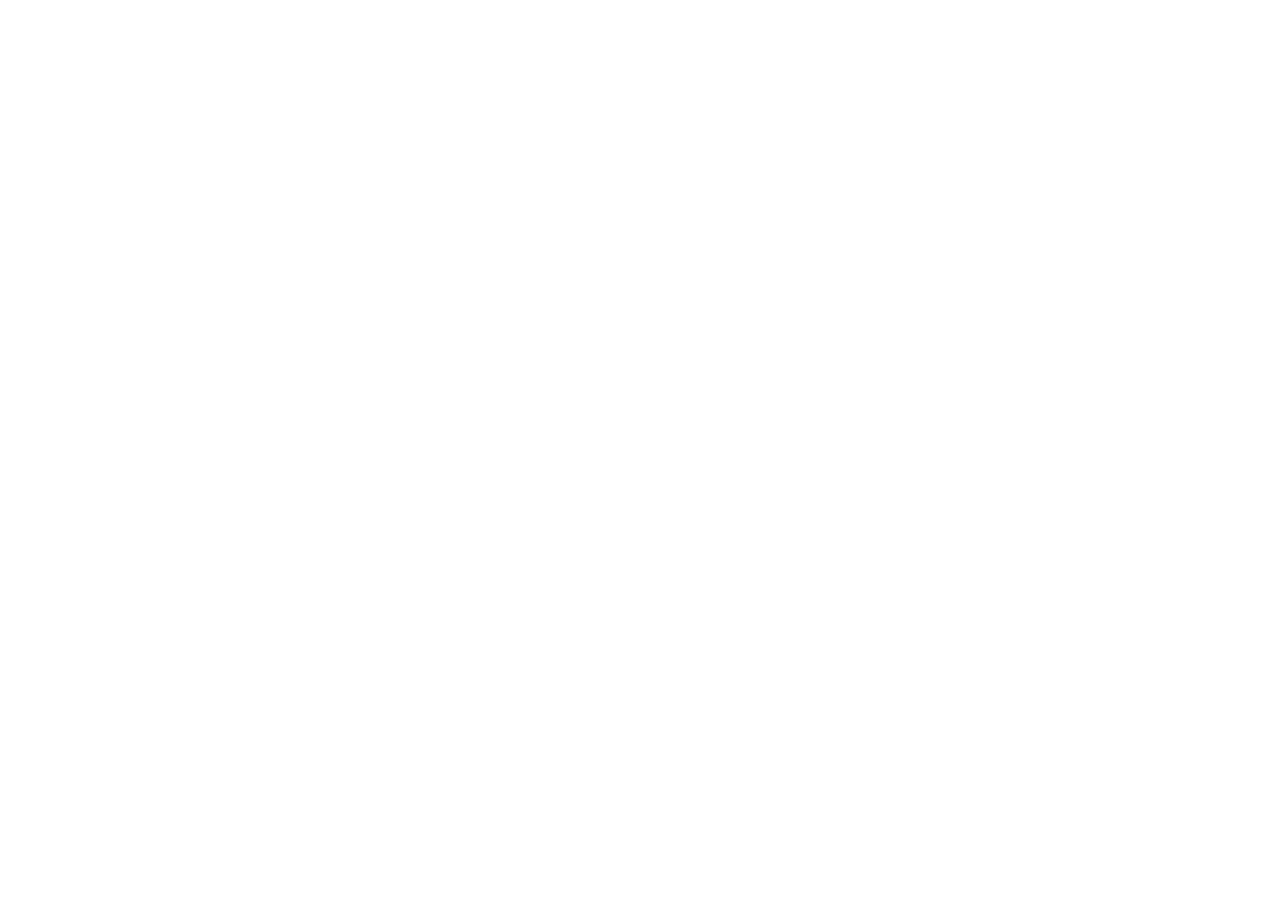
==== index.html @ 3c77a398 "Initial structure" ====
<!DOCTYPE html>
<html lang="en">
  <head>
    <meta charset="UTF-8" />
    <meta http-equiv="X-UA-Compatible" content="IE=edge" />
    <meta name="viewport" content="width=device-width, initial-scale=1.0" />
    <link rel="preconnect" href="https://fonts.googleapis.com" />
    <link rel="preconnect" href="https://fonts.gstatic.com" crossorigin />
    <link
      href="https://fonts.googleapis.com/css2?family=DM+Sans:wght@400;500;700&family=Dosis:wght@200;400;700&family=Inter:wght@300;500&family=Quicksand:wght@300;500;700&family=Roboto:ital,wght@0,100;0,400;0,700;0,900;1,100&display=swap"
      rel="stylesheet"
    />
    <link rel="stylesheet" href="./styles/style.css" />

    <title>Pokedex - App</title>
  </head>
  <body>
    
    <script src="./js/index.js"></script>
  </body>
</html>
---- styles/style.css ----
* {
  margin: 0;
  padding: 0;
  box-sizing: border-box;
}

html {
  font-size: 62.5%;
}

body { 
  font-size: 1.6rem;
  font-family: 'Dosis', sans-serif;
}
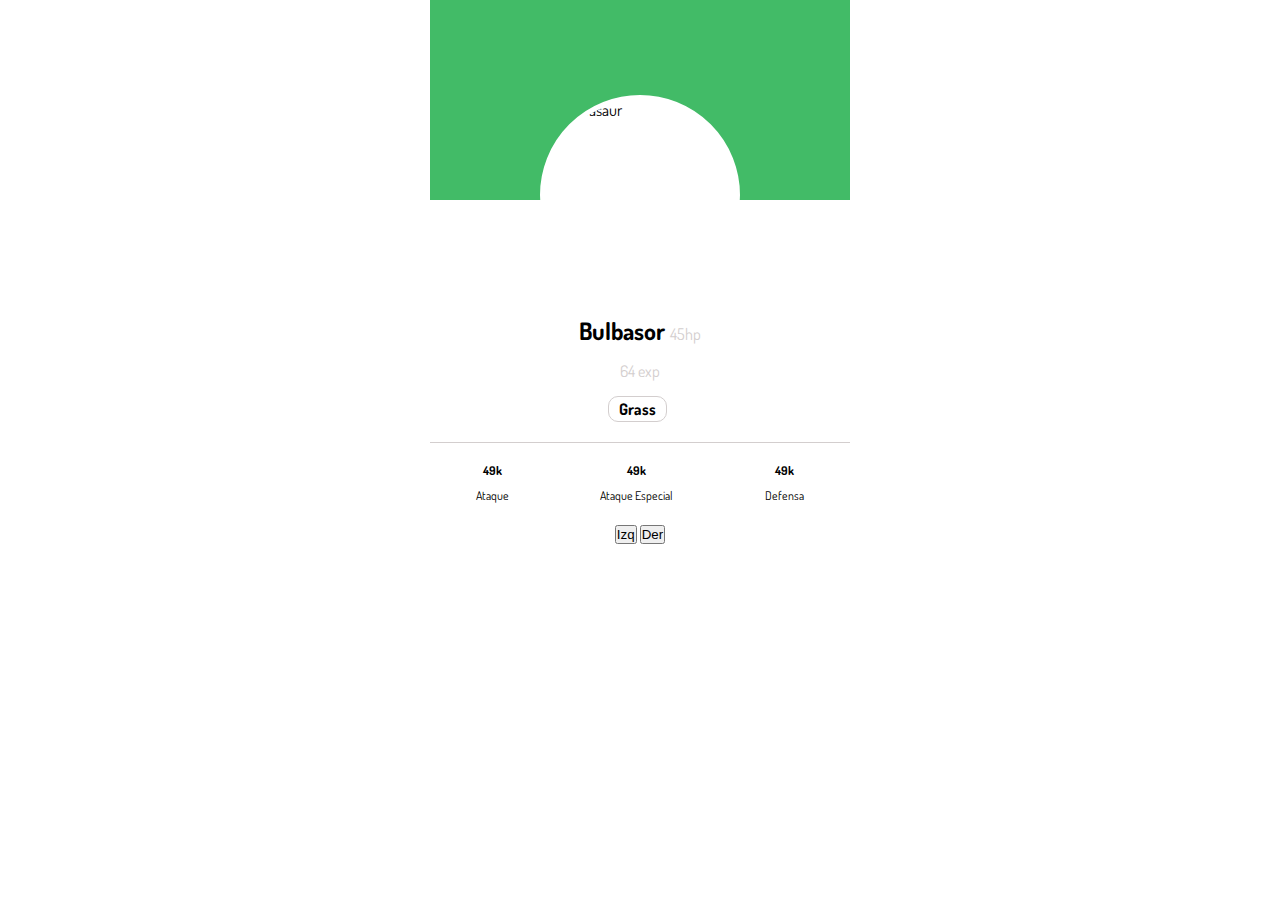
==== commit eb26d3a3: "Card view" ====
--- a/index.html
+++ b/index.html
@@ -15,7 +15,46 @@
     <title>Pokedex - App</title>
   </head>
   <body>
-    
+    <main id="pokedex" class="pokedex-container">
+      <section id="pokemon-detail" class="pokemon-card">
+        <div class="card-background"></div>
+        
+        <article class="pokemon-card--body">
+          <img class="pokemon-image" src="https://raw.githubusercontent.com/PokeAPI/sprites/master/sprites/pokemon/other/dream-world/1.svg" alt="Bulbasaur">
+          
+          <h2 class="pokemon-name">
+            Bulbasor
+            <span> 45hp </span>
+          </h2>
+          <p class="card-body--text"> 64 exp</p>
+          <p class="pokemon-types">
+            <span>
+              Grass
+            </span>
+          </p>
+        </article>
+
+        <article class="pokemon-card--footer">
+          <div class="card-fotter--stats">
+            <h4> 49k </h4>
+            <span> Ataque </span>
+          </div>
+          <div class="card-fotter--stats">
+            <h4> 49k </h4>
+            <span> Ataque Especial </span>
+          </div>
+          <div class="card-fotter--stats">
+            <h4> 49k </h4>
+            <span> Defensa </span>
+          </div>
+        </article>
+      </section>
+
+      <section class="button-container">
+        <button id="btnLeft" class="arrow-button"> Izq </button>
+        <button id="btnRight" class="arrow-button"> Der </button>
+      </section>
+    </main>
     <script src="./js/index.js"></script>
   </body>
 </html>
--- a/styles/style.css
+++ b/styles/style.css
@@ -1,3 +1,7 @@
+:root {
+  --main-font-color: #b186ff;
+  --secundary-color: #d3cece;
+}
 * {
   margin: 0;
   padding: 0;
@@ -11,4 +15,85 @@
 body { 
   font-size: 1.6rem;
   font-family: 'Dosis', sans-serif;
+  color: var(--font-color);
+}
+
+.pokedex-container {
+  width: 100%;
+  height: 100vh;
+  display: flex;
+  flex-direction: column;
+  /* justify-content: center; */
+  align-items: center;
+}
+
+.pokemon-card {
+  width: 100%;
+  max-width: 420px;
+  height: auto;
+}
+
+.card-background {
+  width: 100%;
+  height: 200px;
+  display: block;
+  background-color: rgb(66, 187, 103);
+}
+
+.pokemon-card--body {
+  display: flex;
+  flex-direction: column;
+  justify-content: center;
+  align-items: center;
+  border-bottom: 1px solid var(--secundary-color);
+}
+.pokemon-card--body img {
+  width: 200px;
+  height: 200px;
+  margin-top: calc(-100px - 5px);
+  margin-bottom: 20px;
+  border: 5px solid white;
+  border-radius: 50%;
+  background-color: white;
+}
+
+.pokemon-name span,
+.card-body--text  {
+  font-weight: normal;
+  font-size: 1.6rem;
+  color: var(--secundary-color);
+}
+
+.card-body--text {
+  margin: 15px 0;;
+}
+
+.pokemon-types {
+  margin-bottom: 20px;
+  display: flex;
+  justify-content: space-between;
+}
+
+.pokemon-types span {
+  margin-right: 5px;
+  padding: 2px 10px;
+  border: 1px solid  var(--secundary-color);
+  border-radius: 10px;
+  text-align: center;
+  font-weight: bold;
+}
+
+/* Card Footer */
+.pokemon-card--footer {
+  display: flex;
+  justify-content: space-around;
+}
+.pokemon-card--footer h4 {
+  margin-bottom: 10px;
+}
+
+.card-fotter--stats {
+  margin: 20px 0;
+  text-align: center;
+  font-size: 1.2rem;
 }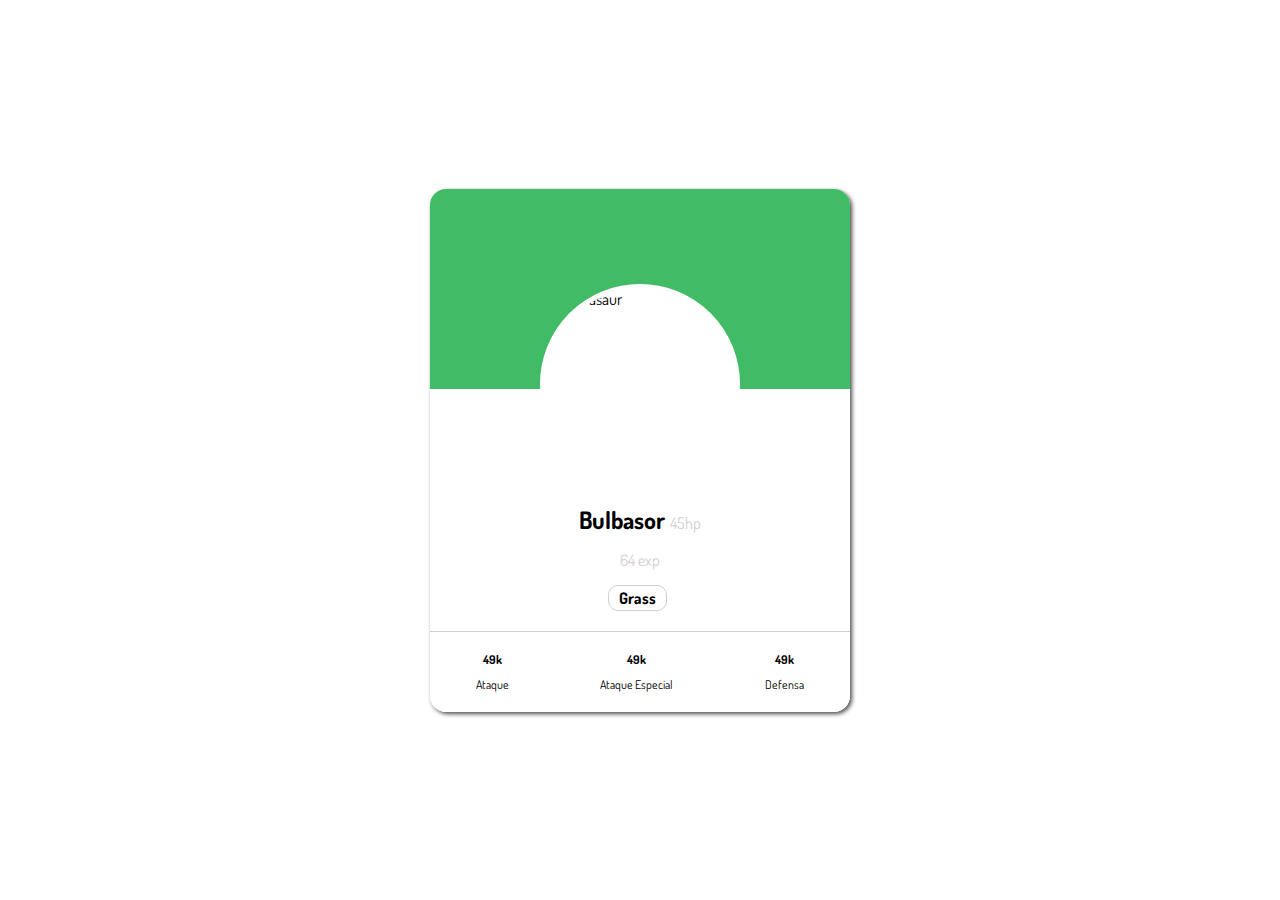
==== commit ae48a37b: "Style por pokedex card ready" ====
--- a/index.html
+++ b/index.html
@@ -11,6 +11,10 @@
       rel="stylesheet"
     />
     <link rel="stylesheet" href="./styles/style.css" />
+    <script
+      src="https://kit.fontawesome.com/1db2702c51.js"
+      crossorigin="anonymous"
+    ></script>
 
     <title>Pokedex - App</title>
   </head>
@@ -51,8 +55,12 @@
       </section>
 
       <section class="button-container">
-        <button id="btnLeft" class="arrow-button"> Izq </button>
-        <button id="btnRight" class="arrow-button"> Der </button>
+        <button id="btnLeft" class="arrow-button"> 
+          <span> <i class="fa-solid fa-arrow-left"></i> </span>  
+        </button>
+        <button id="btnRight" class="arrow-button">
+          <span><i class="fa-solid fa-arrow-right"></i></span>
+        </button>
       </section>
     </main>
     <script src="./js/index.js"></script>
--- a/styles/style.css
+++ b/styles/style.css
@@ -18,12 +18,17 @@
   color: var(--font-color);
 }
 
+button:hover {
+  cursor: pointer;
+}
+
 .pokedex-container {
   width: 100%;
   height: 100vh;
+  position: relative;
   display: flex;
   flex-direction: column;
-  /* justify-content: center; */
+  justify-content: center;
   align-items: center;
 }
 
@@ -31,6 +36,10 @@
   width: 100%;
   max-width: 420px;
   height: auto;
+  border-radius: 16px;
+  background-color: white;
+  overflow: hidden;
+  box-shadow: 2px 2px 4px rgb(0 0 0 / 70%);
 }
 
 .card-background {
@@ -46,6 +55,7 @@
   justify-content: center;
   align-items: center;
   border-bottom: 1px solid var(--secundary-color);
+  background-color: white;
 }
 .pokemon-card--body img {
   width: 200px;
@@ -87,6 +97,7 @@
 .pokemon-card--footer {
   display: flex;
   justify-content: space-around;
+  background-color: white;
 }
 .pokemon-card--footer h4 {
   margin-bottom: 10px;
@@ -96,4 +107,21 @@
   margin: 20px 0;
   text-align: center;
   font-size: 1.2rem;
+}
+
+/* Buttons */
+.button-container {
+  width: 320px;
+  position: absolute;
+  display: flex;
+  justify-content: space-between;
+}
+.arrow-button {
+  background: transparent;
+  border: none;
+}
+
+.arrow-button span {
+  margin: 0 15px;
+  font-size: 2rem;
 }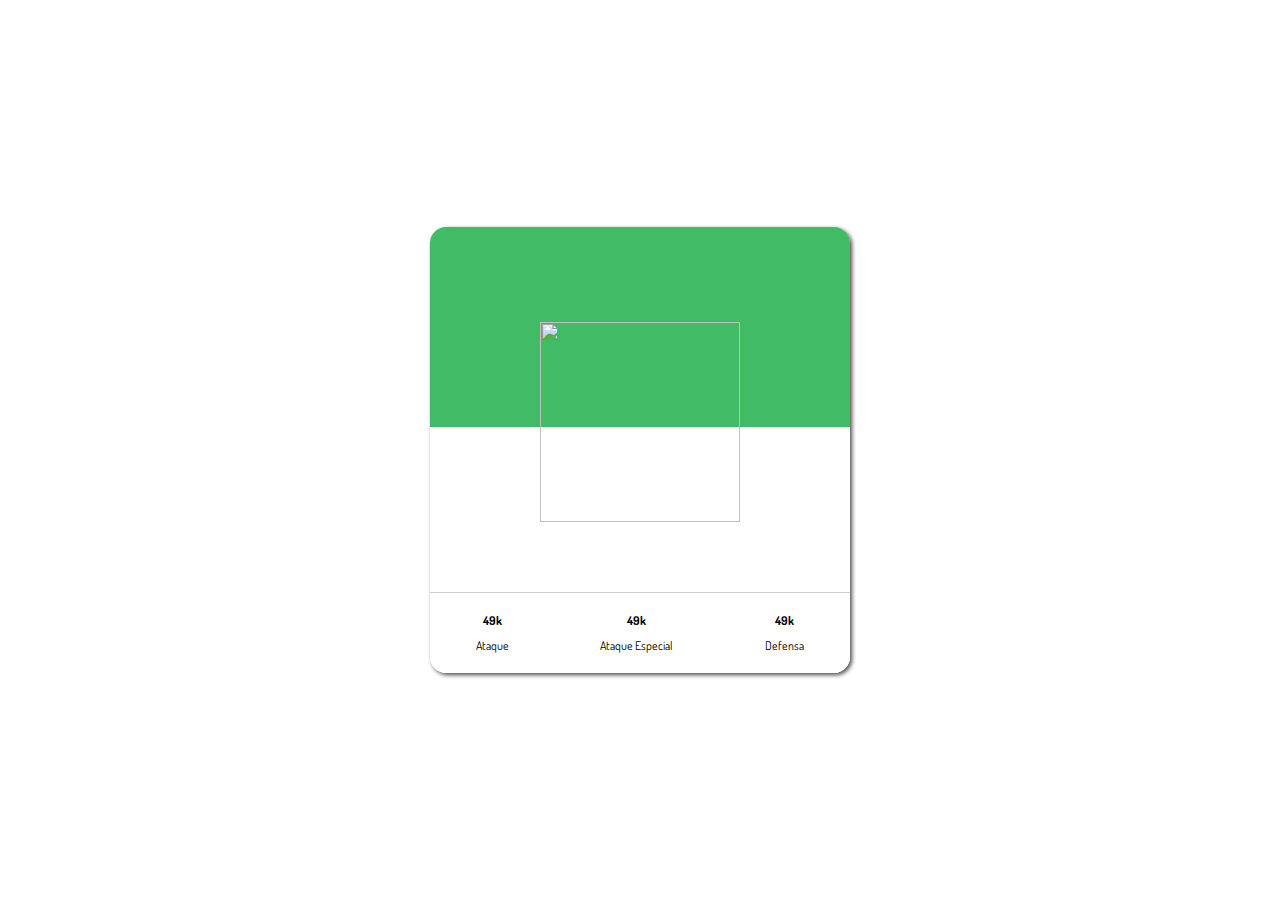
==== commit ab1b4404: "Request to pokeapi" ====
--- a/index.html
+++ b/index.html
@@ -24,17 +24,18 @@
         <div class="card-background"></div>
         
         <article class="pokemon-card--body">
-          <img class="pokemon-image" src="https://raw.githubusercontent.com/PokeAPI/sprites/master/sprites/pokemon/other/dream-world/1.svg" alt="Bulbasaur">
+          <img class="pokemon-image" id="pokemon-img" src="" alt="">
+          <!-- <img class="pokemon-image" id="pokemon-img" src="https://raw.githubusercontent.com/PokeAPI/sprites/master/sprites/pokemon/other/dream-world/1.svg" alt="Bulbasaur"> -->
           
-          <h2 class="pokemon-name">
-            Bulbasor
-            <span> 45hp </span>
+          <h2 class="pokemon-name" id="pokemon-name">
+            <!-- Bulbasor
+            <span> 45hp </span> -->
           </h2>
-          <p class="card-body--text"> 64 exp</p>
-          <p class="pokemon-types">
-            <span>
+          <p class="card-body--text" id="pokemon-exp"> </p>
+          <p class="pokemon-types" id="pokemon-types">
+            <!-- <span>
               Grass
-            </span>
+            </span> -->
           </p>
         </article>
 
@@ -55,14 +56,16 @@
       </section>
 
       <section class="button-container">
-        <button id="btnLeft" class="arrow-button"> 
+        <button id="btnLeft" class="arrow-button" onclick="onClickPrev()"> 
           <span> <i class="fa-solid fa-arrow-left"></i> </span>  
         </button>
-        <button id="btnRight" class="arrow-button">
+        <button id="btnRight" class="arrow-button" onclick="onClicknext()">
           <span><i class="fa-solid fa-arrow-right"></i></span>
         </button>
       </section>
     </main>
+    <script src="https://cdn.jsdelivr.net/npm/axios/dist/axios.min.js"></script>
+    <script src="./js/utils.js"></script>
     <script src="./js/index.js"></script>
   </body>
 </html>
--- a/styles/style.css
+++ b/styles/style.css
@@ -62,9 +62,9 @@
   height: 200px;
   margin-top: calc(-100px - 5px);
   margin-bottom: 20px;
-  border: 5px solid white;
+  /* border: 5px solid white;
   border-radius: 50%;
-  background-color: white;
+  background-color: white; */
 }
 
 .pokemon-name span,
@@ -80,12 +80,15 @@
 
 .pokemon-types {
   margin-bottom: 20px;
+  padding: 0 20px;
   display: flex;
   justify-content: space-between;
+  flex-wrap: wrap;
 }
 
 .pokemon-types span {
   margin-right: 5px;
+  margin-bottom: 5px;
   padding: 2px 10px;
   border: 1px solid  var(--secundary-color);
   border-radius: 10px;
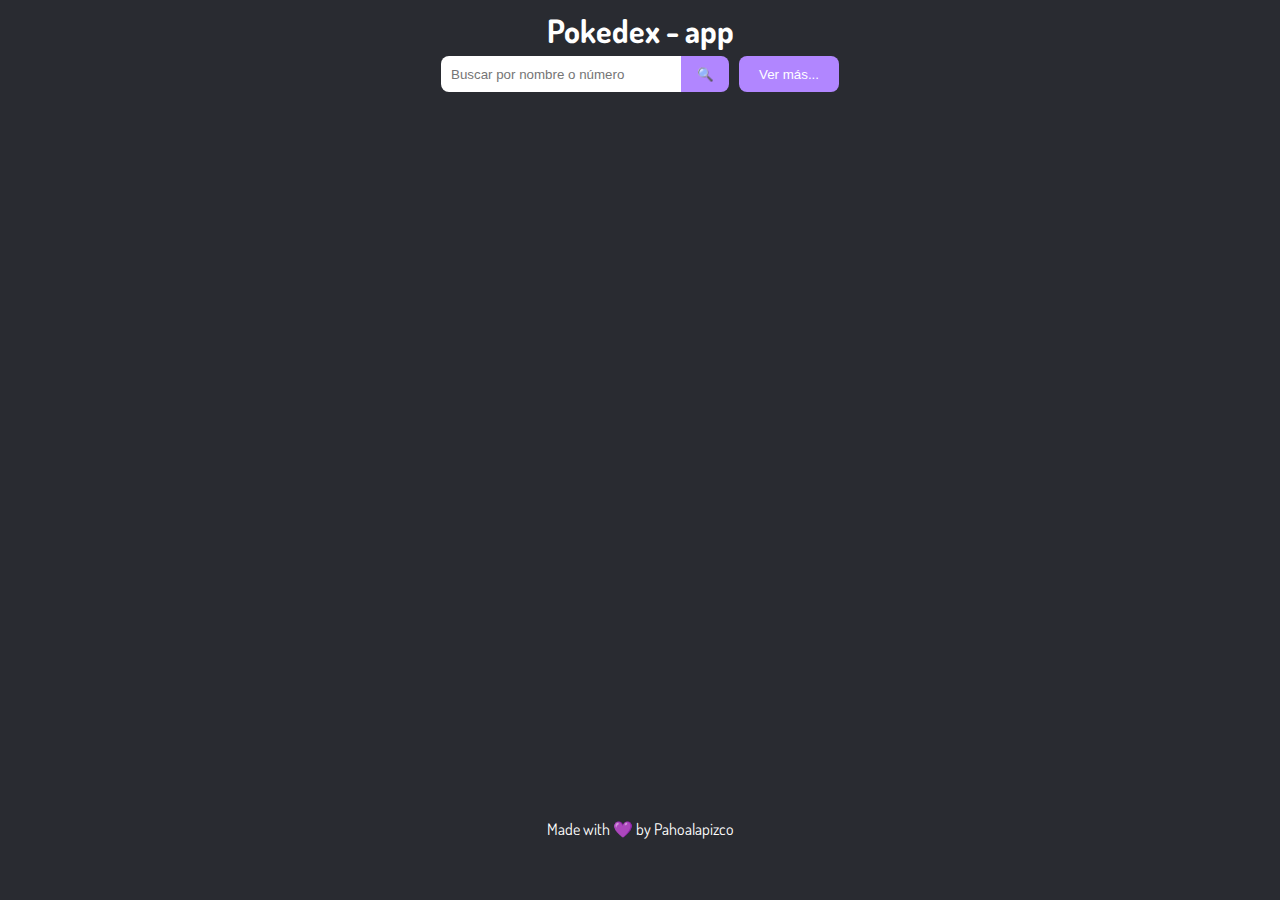
==== commit fb4360c9: "Change file structures" ====
--- a/index.html
+++ b/index.html
@@ -10,7 +10,8 @@
       href="https://fonts.googleapis.com/css2?family=DM+Sans:wght@400;500;700&family=Dosis:wght@200;400;700&family=Inter:wght@300;500&family=Quicksand:wght@300;500;700&family=Roboto:ital,wght@0,100;0,400;0,700;0,900;1,100&display=swap"
       rel="stylesheet"
     />
-    <link rel="stylesheet" href="./styles/style.css" />
+    <link rel="stylesheet" href="./styles/pokedex.css" />
+    <link rel="shortcut icon" href="https://assets.pokemon.com/static2/_ui/img/favicon.ico" type="image/x-icon">
     <script
       src="https://kit.fontawesome.com/1db2702c51.js"
       crossorigin="anonymous"
@@ -19,23 +20,52 @@
     <title>Pokedex - App</title>
   </head>
   <body>
+    <header>
+      <h1>Pokedex - app</h1>
+      <section id="searchContainer" class="search-container">
+        <form class="search-form" action="">
+          <input type="text" name="" id="searchInput" placeholder="Buscar por nombre o n&uacute;mero" autocomplete="off">
+          <button id="searchButton" class="search-button"> 🔍 </button>
+          <button class="generic-button" onclick="loadMore()" id="btnLoadMore"> Ver m&aacute;s...</button>
+        </form>
+
+      </section>
+    </header>
+    <!-- Pokedex with cards -->
     <main id="pokedex" class="pokedex-container">
-      <section id="pokemon-detail" class="pokemon-card">
-        <div class="card-background"></div>
+      <section id="pokemonListPreview" class="pokemon-container">
+        <!-- Layout -->
+        <!-- <article class="pokemon-img-container">
+          <h3 class="pokemon-name"> Bulbasaur <span># 001</span> </h3>          
+          <img class="pokemon-img" src="https://raw.githubusercontent.com/PokeAPI/sprites/master/sprites/pokemon/other/dream-world/1.svg" alt="" srcset="">
+
+          <p class="pokemon-types" >
+            <span style="background-color: var(--grass-type);"> Grass </span>
+            <span style="background-color: var(--grass-type);"> Grass </span>
+            <span style="background-color: var(--grass-type);"> Grass </span>
+          </p> -->
+        </article>
+      </section>
+
+      <!-- Pokemon-card -->
+      <section id="pokemon-detail" class="pokemon-card inactive">
+        <div class="card-background">
+          <button class="arrow-button" id="btnBack">
+            <span><i class="fa-solid fa-angle-left"></i></span>
+          </button>
+        </div>
         
         <article class="pokemon-card--body">
-          <img class="pokemon-image" id="pokemon-img" src="" alt="">
-          <!-- <img class="pokemon-image" id="pokemon-img" src="https://raw.githubusercontent.com/PokeAPI/sprites/master/sprites/pokemon/other/dream-world/1.svg" alt="Bulbasaur"> -->
+          <img class="pokemon-card-image" id="pokemon-card-image" src="" alt="">
+          <!-- <img class="pokemon-card-image" id="pokemon-card-image" src="https://raw.githubusercontent.com/PokeAPI/sprites/master/sprites/pokemon/other/dream-world/1.svg" alt="Bulbasaur"> -->
           
           <h2 class="pokemon-name" id="pokemon-name">
-            <!-- Bulbasor
-            <span> 45hp </span> -->
+            <!-- Bulbasor -->
+            <!-- <span> 45hp </span> -->
           </h2>
           <p class="card-body--text" id="pokemon-exp"> </p>
           <p class="pokemon-types" id="pokemon-types">
-            <!-- <span>
-              Grass
-            </span> -->
+            <!-- <span style="background-color: var(--grass-type);"> Grass </span> -->
           </p>
         </article>
 
@@ -55,17 +85,30 @@
         </article>
       </section>
 
-      <section class="button-container">
-        <button id="btnLeft" class="arrow-button" onclick="onClickPrev()"> 
+      <section class="button-container inactive" id="button-container-detail">
+        <button id="btnLeft" class="arrow-button inactive"> 
           <span> <i class="fa-solid fa-arrow-left"></i> </span>  
         </button>
-        <button id="btnRight" class="arrow-button" onclick="onClicknext()">
+        <button id="btnRight" class="arrow-button inactive">
           <span><i class="fa-solid fa-arrow-right"></i></span>
         </button>
       </section>
+
     </main>
+    <footer>
+      <p>Made with &#128156; by Pahoalapizco</p>
+      <div class="social-media--container">
+        <a href="https://www.github.com/pahoalapizco" target="_blank">
+          <span> <i class="fa-brands fa-github"></i> </span>
+        </a>
+        <a href="https://www.linkedin.com/in/pahoalapizco/" target="_blank">
+          <span> <i class="fa-brands fa-linkedin"></i> </span>
+        </a>
+      </div>
+    </footer>
     <script src="https://cdn.jsdelivr.net/npm/axios/dist/axios.min.js"></script>
     <script src="./js/utils.js"></script>
-    <script src="./js/index.js"></script>
+    <script src="./js/pokedex.js"></script>
+    <script src="./js/navigator.js"></script>
   </body>
 </html>
--- a/styles/pokedex.css
+++ b/styles/pokedex.css
@@ -0,0 +1,286 @@
+:root {
+  --primary-color: #b186ff;
+  --secundary-color: #d3cece;
+  --just-white: #fff;
+  --background-color: #292b31;
+
+  /*Colors by type*/
+  --normal-type: #aaaa99;
+  --fighting-type: #bb5544;
+  --flying-type: #8899ff;
+  --poison-type: #a59;
+  --ground-type: #db5;
+  --rock-type: #ba6;
+  --bug-type: #ab2;
+  --ghost-type: #66b;
+  --steel-type: #aab;
+  --fire-type: #f42;
+  --water-type: #39f;
+  --grass-type: #7c5;
+  --electric-type: #fc3;
+  --psychic-type: #f59;
+  --ice-type: #6cf;
+  --dragon-type: #76e;
+  --dark-type: #754;
+  --fairy-type:#e9e ;
+  --unknown-type: #fff;
+  --shadow-type: #fff ;
+}
+* {
+  margin: 0;
+  padding: 0;
+  box-sizing: border-box;
+}
+
+html {
+  font-size: 62.5%;
+}
+
+body { 
+  font-size: 1.6rem;
+  font-family: 'Dosis', sans-serif;
+  background-color: var(--background-color);
+  color: var(--just-white);
+}
+a {
+  text-decoration: none; 
+}
+button:hover {
+  cursor: pointer;
+}
+
+header {
+  width: 100%;
+  height: auto;
+  margin: 10px 0;
+  display: flex;
+  flex-direction: column;
+  justify-content: center;
+  align-items: center;
+  gap: 5px;
+}
+
+/* Main */
+.pokedex-container{
+  width: 100%;
+  height: 78vh;
+  position: relative;
+  display: flex;
+  flex-direction: column;
+  align-items: center;
+  overflow-y: scroll;  
+  overscroll-behavior-y: contain;
+  scroll-snap-type: y proximity;
+}
+
+main::-webkit-scrollbar{
+  width: 0px;
+}
+
+main::-webkit-scrollbar-thumb{
+  background-color: transparent;
+}
+
+/* Search section */
+.search-container {
+  width: 100%;
+  height: auto;
+  display: flex;
+  flex-direction: column;
+  justify-content: center;
+  align-items: center;
+}
+
+.search-form {
+  width: 100%;
+  display: flex;
+  justify-content: center;
+  align-items: center;
+  flex-wrap: wrap;
+}
+.search-form input{
+  width: 100%;
+  max-width: 240px;
+  height: 36px;
+  padding-left: 10px;
+  border: none;
+  border-top-left-radius: 8px;
+  border-bottom-left-radius: 8px;
+}
+.search-button {
+  width: 48px;
+  height: 36px;
+  border: none;
+  background-color: var(--primary-color);
+  border-top-right-radius: 8px;
+  border-bottom-right-radius: 8px;
+}
+.generic-button {
+  width: 100px;
+  height: 36px;
+  margin-left: 10px;
+  background-color: var(--primary-color);
+  border: none;
+  border-radius: 8px;
+  color: var(--just-white);
+  font-weight: 500;
+}
+/* Pokemon List */
+.pokemon-container {
+  width: calc(100% - 80px);
+  margin-top: 20px;
+  display: grid;
+  grid-template-columns: repeat(auto-fit, minmax(150px, 1fr));
+  gap: 5px;
+}
+.pokemon-img-container:hover {
+  cursor: pointer;
+}
+
+.pokemon-img-container {
+  border-radius: 5px;
+  border: 1px solid var(--primary-color);
+  display: flex;
+  flex-direction: column;
+  justify-content: space-between;
+  align-items: center;
+}
+
+.pokemon-img {
+  width: 150px;
+  height: 180px;
+  margin: 0 auro;
+}
+.pokemon-name {
+  margin-top: 5px;
+}
+.pokemon-name span {
+  margin-left: 10px;
+  font-size: 1.4rem;
+  font-weight: 400;
+  color: var(--secundary-color);
+}
+
+.pokemon-types {
+  margin-bottom: 20px;
+  padding: 0 20px;
+  display: flex;
+  justify-content: space-between;
+  flex-wrap: wrap;
+}
+
+.pokemon-types span {
+  margin-right: 5px;
+  margin-bottom: 5px;
+  padding: 2px 10px;
+  border: 1px solid  transparent;
+  border-radius: 10px;
+  text-align: center;
+  font-weight: bold;
+  color: var(--just-white);
+} 
+/* Footer */
+footer {
+  width: 100%;
+  margin: 15px 0;
+  display: flex;
+  flex-direction: column;
+  font-size: 1.6rem;
+  text-align: center;
+}
+
+.social-media--container {
+  margin-top: 10px;
+}
+.social-media--container a span {
+  margin: 0 10px;
+  font-size: 2.5rem;
+  color: var(--primary-color);
+}
+
+.inactive {
+  display: none;
+}
+
+/* card */
+.pokemon-card {
+  width: 100%;
+  max-width: 420px;
+  height: auto;
+  border-radius: 16px;
+  background-color: var(--just-white);
+  overflow: hidden;
+  box-shadow: 2px 2px 4px rgb(0 0 0 / 70%);
+  color: black
+}
+
+.card-background {
+  width: 100%;
+  height: 200px;
+  display: block;
+  /* background-color: rgb(66, 187, 103); */
+}
+
+.card-background .arrow-button {
+  margin-top: 20px;
+  margin-left: 10px;
+}
+
+.pokemon-card--body {
+  display: flex;
+  flex-direction: column;
+  justify-content: center;
+  align-items: center;
+  border-bottom: 1px solid var(--secundary-color);
+  background-color: var(--just-white);
+}
+.pokemon-card--body img {
+  width: 200px;
+  height: 200px;
+  margin-top: calc(-100px - 5px);
+  margin-bottom: 20px;
+}
+
+.pokemon-name span,
+.card-body--text  {
+  font-weight: normal;
+  font-size: 1.6rem;
+  color: var(--secundary-color);
+}
+
+.card-body--text {
+  margin: 15px 0;
+}
+
+/* Card Footer */
+.pokemon-card--footer {
+  display: flex;
+  justify-content: space-around;
+  background-color: var(--just-white);
+}
+.pokemon-card--footer h4 {
+  margin-bottom: 10px;
+}
+
+.card-fotter--stats {
+  margin: 20px 0;
+  text-align: center;
+  font-size: 1.2rem;
+}
+/* Buttons */
+.button-container {
+  width: 320px;
+  position: absolute;
+  top: calc(420px/2);
+  display: flex;
+  justify-content: space-between;
+}
+.arrow-button {
+  background: transparent;
+  border: none;
+}
+
+.arrow-button span {
+  margin: 0 15px;
+  font-size: 2rem;
+}